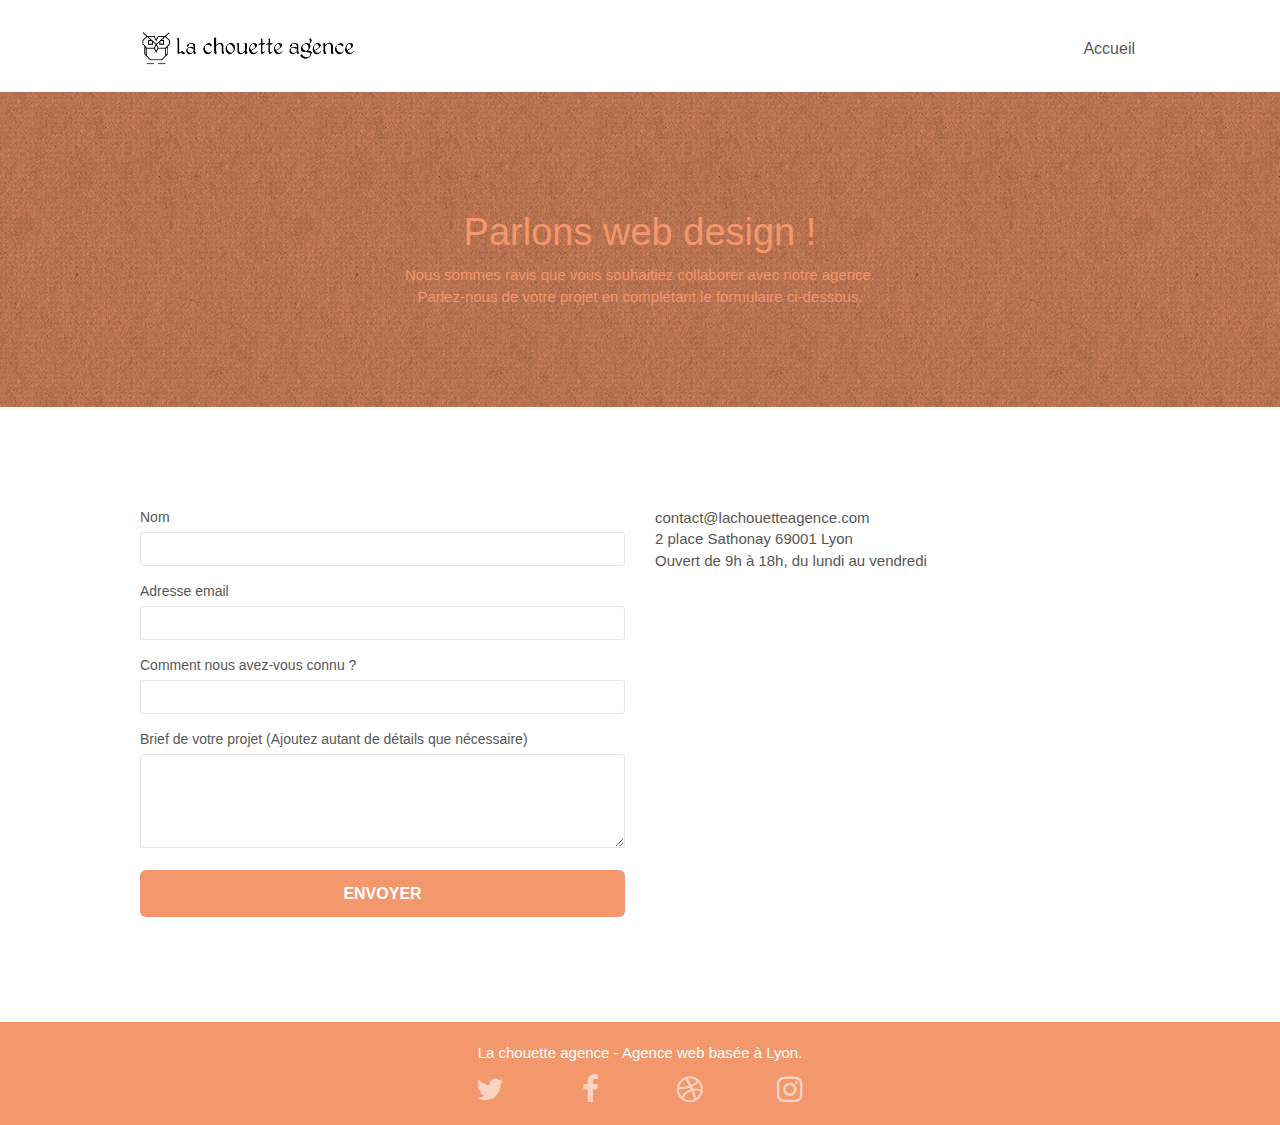
==== contact.html @ 7e9696ad "Suppress Meta Keyword" ====
<!DOCTYPE html>
<html lang="fr">
    <head>
        <meta charset="utf-8" />
        <meta name="description" content="" />
        <meta
            name="viewport"
            content="width=device-width, initial-scale=1.0, viewport-fit=cover"
        />
        <link rel="shortcut icon" type="image/png" href="favicon.jpg" />

        <link rel="stylesheet" type="text/css" href="./css/bootstrap.css" />
        <link rel="stylesheet" type="text/css" href="style.css" />
        <link rel="stylesheet" type="text/css" href="./css/font-awesome.css" />

        <link rel="stylesheet" type="text/css" href="./css/et-line.css" />
        <script src="./js/jquery-2.1.0.js"></script>
        <script src="./js/bootstrap.js"></script>
        <script src="./js/blocs.js"></script>
        <script src="./js/jqBootstrapValidation.js"></script>
        <script src="./js/formHandler.js"></script>
        <script src="./js/gmaps.js"></script>
        <title>La chouette agence - Contact - Agence de webdesign - Lyon</title>

        <!-- Analytics -->

        <!-- Analytics END -->
    </head>
    <body>
        <!-- Principal conteneur -->
        <div class="page-container">
            <!-- header-->
            <header class="bloc bgc-white l-bloc" id="bloc-0">
                <div class="container bloc-sm">
                    <nav class="navbar row">
                        <div class="navbar-header">
                            <a class="navbar-brand" href="index.html"
                                ><img
                                    src="img/la-chouette-agence.png"
                                    alt="La chouette agence"
                                    height="40"
                            /></a>
                            <button
                                id="nav-toggle"
                                type="button"
                                class="ui-navbar-toggle navbar-toggle"
                                data-toggle="collapse"
                                data-target=".navbar-1"
                            >
                                <span class="sr-only">Toggle navigation</span
                                ><span class="icon-bar"></span
                                ><span class="icon-bar"></span
                                ><span class="icon-bar"></span>
                            </button>
                        </div>
                        <div
                            class="
                                collapse
                                navbar-collapse navbar-1
                                special-dropdown-nav
                            "
                        >
                            <ul class="site-navigation nav navbar-nav">
                                <li>
                                    <a href="index.html">Accueil</a>
                                </li>
                            </ul>
                        </div>
                    </nav>
                </div>
            </header>
            <!-- header END -->

            <!-- bloc-6 -->
            <div
                class="
                    bloc
                    bg-dots-bg bg-repeat
                    bgc-atomic-tangerine
                    d-bloc
                    bloc-bg-texture
                    texture-paper
                "
                id="bloc-6"
            >
                <div class="container bloc-lg">
                    <div class="row">
                        <div class="col-sm-12">
                            <h1 class="text-center hero-bloc-text tc-white">
                                Parlons web design !
                            </h1>
                            <p
                                class="
                                    text-center
                                    mg-lg
                                    tc-white
                                    tight-width-whitespace
                                "
                            >
                                Nous sommes ravis que vous souhaitiez collaborer
                                avec notre agence.<br />
                                Parlez-nous de votre projet en complétant le
                                formulaire ci-dessous.
                            </p>
                        </div>
                    </div>
                </div>
            </div>
            <!-- bloc-6 END -->

            <!-- bloc-7 -->
            <div class="bloc bgc-white l-bloc" id="bloc-7">
                <div class="container bloc-lg">
                    <div class="row">
                        <div class="col-sm-6">
                            <form
                                id="form_1"
                                novalidate
                                success-msg="Your message has been sent."
                                fail-msg="Sorry it seems that our mail server is not responding, Sorry for the inconvenience!"
                            >
                                <div class="form-group">
                                    <label> Nom </label>
                                    <input
                                        id="name"
                                        class="form-control"
                                        required
                                    />
                                </div>
                                <div class="form-group">
                                    <label> Adresse email </label>
                                    <input
                                        id="email"
                                        class="form-control"
                                        type="email"
                                        required
                                    />
                                </div>
                                <div class="form-group">
                                    <label>
                                        Comment nous avez-vous connu ?
                                    </label>
                                    <input
                                        class="form-control"
                                        type="email"
                                        required
                                        id="input_504"
                                    />
                                </div>
                                <div class="form-group">
                                    <label>
                                        Brief de votre projet (Ajoutez autant de
                                        détails que nécessaire)<br /> </label
                                    ><textarea
                                        id="message"
                                        class="form-control"
                                        rows="4"
                                        cols="50"
                                        required
                                    ></textarea>
                                </div>
                                <button
                                    class="
                                        bloc-button
                                        btn btn-lg btn-block
                                        cta-hero
                                        btn-atomic-tangerine
                                    "
                                    type="submit"
                                >
                                    Envoyer
                                </button>
                            </form>
                        </div>
                        <div class="col-sm-6">
                            <p>
                                contact@lachouetteagence.com<br />2 place
                                Sathonay 69001 Lyon<br />Ouvert de 9h à 18h, du
                                lundi au vendredi<br />
                            </p>
                        </div>
                    </div>
                </div>
            </div>
            <!-- bloc-7 END -->

            <!-- ScrollToTop Button -->
            <a
                class="bloc-button btn btn-d scrollToTop"
                onclick="scrollToTarget('1')"
                ><span class="fa fa-chevron-up"></span
            ></a>
            <!-- ScrollToTop Button END-->

            <!-- Footer - bloc-8 -->
            <div class="bloc bgc-atomic-tangerine d-bloc" id="bloc-8">
                <div class="container bloc-sm">
                    <div class="row">
                        <div class="col-sm-12">
                            <p class="text-center white">
                                La chouette agence - Agence web basée à Lyon.<br />
                            </p>
                            <div class="row row-no-gutters social">
                                <div class="col-sm-3">
                                    <div class="text-center">
                                        <a class="social" href="index.html"
                                            ><span
                                                class="fa fa-twitter icon-md"
                                            ></span
                                        ></a>
                                    </div>
                                </div>
                                <div class="col-sm-3">
                                    <div class="text-center">
                                        <a class="social" href="index.html"
                                            ><span
                                                class="fa fa-facebook icon-md"
                                            ></span
                                        ></a>
                                    </div>
                                </div>
                                <div class="col-sm-3">
                                    <div class="text-center">
                                        <a class="social" href="index.html"
                                            ><span
                                                class="fa fa-dribbble icon-md"
                                            ></span
                                        ></a>
                                    </div>
                                </div>
                                <div class="col-sm-3">
                                    <div class="text-center">
                                        <a class="social" href="index.html"
                                            ><span
                                                class="fa fa-instagram icon-md"
                                            ></span
                                        ></a>
                                    </div>
                                </div>
                            </div>
                        </div>
                    </div>
                </div>
            </div>
            <!-- Footer - bloc-8 END -->
        </div>
        <!-- Principal conteneur END -->
    </body>
</html>
---- style.css ----
body {
    margin: 0;
    padding: 0;
    background: #fff;
    overflow-x: hidden;
    -webkit-font-smoothing: antialiased;
    -moz-osx-font-smoothing: grayscale;
}
blockquote p {
    font-size: 17pt;
}

a,
button {
    transition: all 0.3s ease-in-out;
    outline: none !important;
}

a:hover {
    text-decoration: none;
    cursor: pointer;
}

#page-loading-blocs-notifaction {
    position: fixed;
    top: 0;
    bottom: 0;
    width: 100%;
    z-index: 100000;
    background: #ffffff url("img/pageload-spinner.gif") no-repeat center center;
}

.bloc {
    width: 100%;
    clear: both;
    background: 50% 50% no-repeat;
    padding: 0 50px;
    -webkit-background-size: cover;
    -moz-background-size: cover;
    -o-background-size: cover;
    background-size: cover;
    position: relative;
}

.bloc .container {
    padding-left: 0;
    padding-right: 0;
}

.bloc-lg {
    padding: 100px 50px;
}

.bloc-md {
    padding: 50px;
}

.bloc-sm {
    padding: 20px 50px;
}

.bg-center,
.bg-l-edge,
.bg-r-edge,
.bg-t-edge,
.bg-b-edge,
.bg-tl-edge,
.bg-bl-edge,
.bg-tr-edge,
.bg-br-edge,
.bg-repeat {
    -webkit-background-size: auto !important;
    -moz-background-size: auto !important;
    -o-background-size: auto !important;
    background-size: auto !important;
}

.bg-repeat {
    background: repeat;
}

.bg-t-edge {
    background: top no-repeat;
}

.bloc-bg-texture::before {
    content: "";
    background-size: 2px 2px;
    position: absolute;
    top: 0;
    bottom: 0;
    left: 0;
    right: 0;
}

.texture-paper::before {
    background: url("img/texture-paper.png");
    background-size: 280px 280px;
}

.b-parallax {
    background-attachment: fixed;
}

.d-bloc {
    color: rgba(255, 255, 255, 0.7);
}

.d-bloc button:hover {
    color: rgba(255, 255, 255, 0.9);
}

.d-bloc .icon-round,
.d-bloc .icon-square,
.d-bloc .icon-rounded,
.d-bloc .icon-semi-rounded-a,
.d-bloc .icon-semi-rounded-b {
    border-color: rgba(255, 255, 255, 0.9);
}

.d-bloc .divider-h span {
    border-color: rgba(255, 255, 255, 0.2);
}

.d-bloc .a-btn,
.d-bloc .navbar a,
.d-bloc .navbar-brand,
.d-bloc a .icon-sm,
.d-bloc a .icon-md,
.d-bloc a .icon-lg,
.d-bloc a .icon-xl,
.d-bloc h1 a,
.d-bloc h2 a,
.d-bloc h3 a,
.d-bloc h4 a,
.d-bloc h5 a,
.d-bloc h6 a,
.d-bloc p a {
    color: rgba(255, 255, 255, 0.6);
}

.d-bloc .a-btn:hover,
.d-bloc .navbar a:hover,
.d-bloc .navbar-brand:hover,
.d-bloc a:hover .icon-sm,
.d-bloc a:hover .icon-md,
.d-bloc a:hover .icon-lg,
.d-bloc a:hover .icon-xl,
.d-bloc h1 a:hover,
.d-bloc h2 a:hover,
.d-bloc h3 a:hover,
.d-bloc h4 a:hover,
.d-bloc h5 a:hover,
.d-bloc h6 a:hover,
.d-bloc p a:hover {
    color: rgba(255, 255, 255, 1);
}

.d-bloc .navbar-toggle .icon-bar {
    background: rgba(255, 255, 255, 1);
}

.d-bloc .btn-wire,
.d-bloc .btn-wire:hover {
    color: rgba(255, 255, 255, 1);
    border-color: rgba(255, 255, 255, 1);
}

.d-bloc .panel {
    color: rgba(0, 0, 0, 0.5);
}

.d-bloc .panel button:hover {
    color: rgba(0, 0, 0, 0.7);
}

.d-bloc .panel icon {
    border-color: rgba(0, 0, 0, 0.7);
}

.d-bloc .panel .divider-h span {
    border-color: rgba(0, 0, 0, 0.1);
}

.d-bloc .panel .a-btn {
    color: rgba(0, 0, 0, 0.6);
}

.d-bloc .panel .a-btn:hover {
    color: rgba(0, 0, 0, 1);
}

.d-bloc .panel .btn-wire,
.d-bloc .panel .btn-wire:hover {
    color: rgba(0, 0, 0, 0.7);
    border-color: rgba(0, 0, 0, 0.3);
}

.d-bloc .panel,
.l-bloc {
    color: rgba(0, 0, 0, 0.5);
}

.d-bloc .panel button:hover,
.l-bloc button:hover {
    color: rgba(0, 0, 0, 0.7);
}

.l-bloc .icon-round,
.l-bloc .icon-square,
.l-bloc .icon-rounded,
.l-bloc .icon-semi-rounded-a,
.l-bloc .icon-semi-rounded-b {
    border-color: rgba(0, 0, 0, 0.7);
}

.d-bloc .panel .divider-h span,
.l-bloc .divider-h span {
    border-color: rgba(0, 0, 0, 0.1);
}

.d-bloc .panel .a-btn,
.l-bloc .a-btn,
.l-bloc .navbar a,
.l-bloc .navbar-brand,
.l-bloc a .icon-sm,
.l-bloc a .icon-md,
.l-bloc a .icon-lg,
.l-bloc a .icon-xl,
.l-bloc h1 a,
.l-bloc h2 a,
.l-bloc h3 a,
.l-bloc h4 a,
.l-bloc h5 a,
.l-bloc h6 a,
.l-bloc p a {
    color: rgba(0, 0, 0, 0.6);
}

.d-bloc .panel .a-btn:hover,
.l-bloc .a-btn:hover,
.l-bloc .navbar a:hover,
.l-bloc .navbar-brand:hover,
.l-bloc a:hover .icon-sm,
.l-bloc a:hover .icon-md,
.l-bloc a:hover .icon-lg,
.l-bloc a:hover .icon-xl,
.l-bloc h1 a:hover,
.l-bloc h2 a:hover,
.l-bloc h3 a:hover,
.l-bloc h4 a:hover,
.l-bloc h5 a:hover,
.l-bloc h6 a:hover,
.l-bloc p a:hover {
    color: rgba(0, 0, 0, 1);
}

.l-bloc .navbar-toggle .icon-bar {
    color: rgba(0, 0, 0, 0.6);
}

.d-bloc .panel .btn-wire,
.d-bloc .panel .btn-wire:hover,
.l-bloc .btn-wire,
.l-bloc .btn-wire:hover {
    color: rgba(0, 0, 0, 0.7);
    border-color: rgba(0, 0, 0, 0.3);
}

.voffset {
    margin-top: 30px;
}

.voffset-lg {
    margin-top: 80px;
}

.row-no-gutters {
    margin-right: 0;
    margin-left: 0;
}

.row.row-no-gutters > [class^="col-"],
.row.row-no-gutters > [class*=" col-"] {
    padding-right: 0;
    padding-left: 0;
}

#bloc-1-hero h1 {
    font-size: 32px;
}

.navbar {
    margin-bottom: 0;
    z-index: 1;
}

.navbar-brand {
    height: auto;
    padding: 3px 15px;
    font-size: 25px;
    font-weight: normal;
    font-weight: 600;
    line-height: 44px;
}

.navbar-brand img {
    max-height: 200px;
    margin: 0 5px 0 0;
    display: inline;
}

.navbar-brand img[src$="svg"] {
    min-width: 100px;
}

.nav-center .navbar-brand img {
    margin: 0;
}

.navbar .nav {
    padding-top: 2px;
    margin-right: -16px;
    float: right;
    z-index: 1;
}

.nav > li {
    float: left;
    margin-top: 4px;
    font-size: 16px;
}

.navbar-nav .open .dropdown-menu > li > a {
    text-align: inherit;
}

.nav > li a:hover,
.nav > li a:focus {
    background: transparent;
}

.navbar-toggle {
    margin: 10px 10px 0 0;
    border: 0px;
}

.navbar-toggle:hover {
    background: transparent !important;
}

.navbar-toggle .icon-bar {
    background-color: rgba(0, 0, 0, 0.5);
    width: 26px;
}

.nav-invert .navbar .nav {
    float: left;
}

.nav-invert .navbar-header,
.nav-invert .navbar-brand {
    float: right;
    position: relative;
    z-index: 2;
}

@media (min-width: 768px) {
    .site-navigation {
        position: absolute;
        top: 50%;
        right: 20px;
        transform: translate(0, -50%);
        -webkit-transform: translateY(-50%);
    }
    .nav > li .dropdown-menu a,
    .nav > li .dropdown-menu a:hover {
        color: #484848;
    }
    .nav-invert .site-navigation {
        left: 0;
        right: 0;
    }
    .nav-center {
        text-align: center;
    }
    .nav-center .navbar-header {
        width: 100%;
    }
    .nav-center .navbar-header,
    .nav-center .navbar-brand,
    .nav-center .nav > li {
        float: none;
        display: inline-block;
    }
    .nav-center .site-navigation {
        position: relative;
        width: 100%;
        right: 0;
        margin-right: 0px;
        margin-top: 20px;
    }
    .nav-center.mini-nav .navbar-toggle {
        float: none;
        margin: 10px auto 0;
    }
}

.nav > li > .dropdown a {
    background: none !important;
    display: block;
    padding: 14px 15px;
}

nav .caret {
    margin: 0 5px;
}

.dropdown-menu .dropdown-menu {
    top: -8px;
    left: 100%;
}

.dropdown-menu .dropmenu-flow-right {
    top: 100%;
    left: 0;
    margin-left: -1px;
    border-top-left-radius: 0;
    border-top-right-radius: 0;
}

.dropdown-menu .dropdown span {
    border: 4px solid black;
    border-top-color: transparent;
    border-right-color: transparent;
    border-bottom-color: transparent;
    margin: 6px -5px 0 0 !important;
    float: right;
}

.mg-md {
    margin-top: 10px;
    margin-bottom: 20px;
}

.mg-lg {
    margin-top: 10px;
    margin-bottom: 40px;
}

.btn {
    margin: 0 5px 5px 0;
}

.btn.pull-right {
    margin: 0 0 5px 5px;
}

.btn-d,
.btn-d:hover,
.btn-d:focus {
    color: #fff;
    background: rgba(0, 0, 0, 0.3);
}

button {
    outline: none !important;
}

.btn-rd {
    border-radius: 40px;
}

.btn-clean {
    border: 1px solid rgba(0, 0, 0, 0.08);
    border-bottom-color: rgba(0, 0, 0, 0.1);
    text-shadow: 0 1px 0 rgba(0, 0, 1, 0.1);
    box-shadow: 0 1px 3px rgba(0, 0, 1, 0.25),
        inset 0 1px 0 0 rgba(255, 255, 255, 0.15);
}

.icon-md {
    font-size: 30px !important;
}

.icon-lg {
    font-size: 60px !important;
}

.sm-shadow {
    text-shadow: 0 1px 2px rgba(0, 0, 0, 0.3);
}

.panel-sq,
.panel-sq .panel-heading,
.panel-sq .panel-footer {
    border-radius: 0;
}

.panel-rd {
    border-radius: 30px;
}

.panel-rd .panel-heading {
    border-radius: 29px 29px 0 0;
}

.panel-rd .panel-footer {
    border-radius: 0 0 29px 29px;
}

.form-control {
    border-color: rgba(0, 0, 0, 0.1);
    box-shadow: none;
}

.scrollToTop {
    width: 40px;
    height: 40px;
    position: fixed;
    bottom: 20px;
    right: 20px;
    opacity: 0;
    z-index: 500;
    transition: all 0.3s ease-in-out;
}

.scrollToTop span {
    margin-top: 6px;
}

.showScrollTop {
    font-size: 14px;
    opacity: 1;
}

a[data-lightbox] {
    position: relative;
    display: block;
    text-align: center;
}

a[data-lightbox]:hover::before {
    content: "+";
    font-family: "HelveticaNeue-Light", "Helvetica Neue Light", "Helvetica Neue",
        Helvetica, Arial;
    font-size: 32px;
    width: 50px;
    height: 50px;
    margin-left: -25px;
    border-radius: 50%;
    background: rgba(0, 0, 0, 0.6);
    color: #fff;
    font-weight: 100;
    z-index: 1;
    position: absolute;
    top: 50%;
    transform: translateY(-50%);
    -webkit-transform: translateY(-50%);
}

a[data-lightbox]:hover img {
    opacity: 0.6;
    -webkit-animation-fill-mode: none;
    animation-fill-mode: none;
}

#lightbox-modal {
    display: flex;
    align-items: center;
}

#lightbox-modal .modal-dialog {
    width: 90%;
    max-width: 900px;
    margin: 0 auto 0;
}

#lightbox-modal .modal-dialog img {
    max-height: 90vh;
    margin: 0 auto;
}

.lightbox-caption {
    padding: 20px;
    color: #fff;
    background: rgba(0, 0, 0, 0.5);
    position: absolute;
    left: 15px;
    right: 15px;
    bottom: 5px;
}

.close-lightbox {
    color: #fff;
    font-size: 30px;
    position: absolute;
    top: 20px;
    right: 20px;
    z-index: 20;
    background: rgba(0, 0, 0, 0.5);
    border: none;
    line-height: 30px;
    padding: 0 9px 5px;
    opacity: 0.3;
}

.close-lightbox:hover,
.next-lightbox:hover,
.prev-lightbox:hover {
    opacity: 1;
    color: #fff;
}

.next-lightbox,
.prev-lightbox {
    font-size: 20px;
    color: rgba(255, 255, 255, 0.9);
    background: rgba(0, 0, 0, 0.5);
    transition: all 0.2s ease-in-out;
    position: absolute;
    top: 45%;
    z-index: 1;
    opacity: 0.4;
}

.next-lightbox {
    padding: 6px 8px 1px 13px;
    right: 25px;
}

.prev-lightbox {
    padding: 6px 13px 1px 10px;
    left: 25px;
}

.snapshot-lb .modal-body {
    padding-bottom: 45px;
}

.snapshot-lb .lightbox-caption {
    padding: 0;
    color: rgba(0, 0, 0, 0.5);
    background: none;
}

h1,
h2,
h3,
h4,
h5,
h6,
p,
label,
.btn,
a {
    font-family: "helvetica";
    font-weight: 400;
    color: #575757 !important;
}

.container {
    max-width: 1000px;
}

.hero-bloc-text {
    font-size: 38px;
}

.hero-bloc-text-sub {
    font-size: 36px;
}

.statement-bloc-text {
    line-height: 26px;
    font-style: italic;
    font-size: 20px;
    text-align: center;
    font-weight: lighter;
    max-width: 520px;
    margin: auto auto auto auto;
}

p {
    font-size: 15px;
}

.tight-width-whitespace {
    max-width: 600px;
    margin: auto auto auto auto;
}

.h1 {
    font-size: 20px;
    font-family: "Open Sans";
}

.cta-hero {
    margin-top: 22px;
    color: #ffffff !important;
    text-transform: uppercase;
    padding: 12px 28px 12px 28px;
    font-size: 16px;
    font-weight: 700;
}

.social {
    max-width: 400px;
    margin: auto auto auto auto;
}

h2 {
    font-size: 22px;
    line-height: 1.4em;
}

h3 {
    font-size: 15px;
    text-transform: uppercase;
    font-weight: 700;
    color: #333333 !important;
}

.med-width-whitespace {
    max-width: 800px;
    margin: auto auto auto auto;
    box-shadow: 0px 0px 0px #000000;
}

h1 {
    color: #333333 !important;
}

h4 {
    color: #333333 !important;
}

.icons {
    margin-bottom: 14px;
    margin-top: 24px;
}

.white {
    color: #ffffff !important;
}

.portfolio-thumb {
    margin-bottom: 24px;
}

.portfolio-row {
    margin-bottom: 44px;
    margin-top: 50px;
}

.avatar {
    box-shadow: 0px 4px 9px rgba(0, 0, 0, 0.3);
}

.black-background {
    background-color: rgba(165, 147, 99, 0.7);
    padding: 40px 40px 40px 40px;
}

.bold-link {
    font-weight: 900;
    text-decoration: underline !important;
}

.bgc-white {
    background-color: #ffffff;
}

.bgc-dark-slate-blue {
    background-color: #364577;
}

.bgc-atomic-tangerine {
    background-color: #f3976c;
}

.tc-white {
    color: #f3976c !important;
}

.btn-atomic-tangerine {
    background: #f3976c;
    color: #ffffff !important;
}

.btn-atomic-tangerine:hover {
    background: #c27956 !important;
    color: #ffffff !important;
}

.ltc-white {
    color: #ffffff !important;
}

.ltc-white:hover {
    color: #cccccc !important;
}

.ltc-atomic-tangerine {
    color: #f3976c !important;
}

.ltc-atomic-tangerine:hover {
    color: #c27956 !important;
}

.icon-dark-slate-blue {
    color: #364577 !important;
    border-color: #364577 !important;
}

.bg-dots-bg {
    background-image: url("img/dots-bg.png");
}

.bg-lines-h2-bg {
    background-image: url("img/lines-h2-bg.png");
}

.bg-banniere {
    background-image: url("img/la-chouette-agence-banniere.jpg");
}

.bg-presentation {
    background-image: url("img/image-de-presentation.bmp");
}

@media (max-width: 1024px) {
    .bloc {
        padding-left: 20px;
        padding-right: 20px;
    }
    .bloc.full-width-bloc,
    .bloc-tile-2.full-width-bloc .container,
    .bloc-tile-3.full-width-bloc .container,
    .bloc-tile-4.full-width-bloc .container {
        padding-left: 0;
        padding-right: 0;
    }
}

@media (max-width: 992px) and (min-width: 768px) {
    .navbar .nav {
        max-width: 80%;
    }
    .nav-center.navbar .nav {
        max-width: 100%;
    }
}

@media only screen and (min-device-width: 768px) and (max-device-width: 1024px) and (orientation: landscape) {
    .b-parallax {
        background-attachment: scroll;
    }
}

@media only screen and (min-device-width: 1024px) and (max-device-width: 1366px) and (-webkit-min-device-pixel-ratio: 1.5) {
    .b-parallax {
        background-attachment: scroll;
    }
}

@media (max-width: 991px) {
    .container {
        width: 100%;
    }
    .b-parallax {
        background-attachment: scroll;
    }
    .page-container,
    #hero-bloc {
        overflow-x: hidden;
        position: relative;
    }
    .bloc {
        padding-left: constant(safe-area-inset-left);
        padding-right: constant(safe-area-inset-right);
    }
    .bloc-group,
    .bloc-group .bloc {
        display: block;
        width: 100%;
    }
    .bloc-fill-screen .fill-bloc-top-edge,
    .bloc-fill-screen .fill-bloc-bottom-edge {
        padding: 0 20px;
        padding-left: constant(safe-area-inset-left);
        padding-right: constant(safe-area-inset-right);
    }
}

@media (max-width: 767px) {
    .page-container {
        overflow-x: hidden;
        position: relative;
    }
    h1,
    h2,
    h3,
    h4,
    h5,
    h6,
    p,
    #disqus_thread {
        padding-left: 10px !important;
        padding-right: 10px !important;
    }
    .b-parallax {
        background-attachment: scroll;
    }
    .navbar .nav {
        padding-top: 0;
        border-top: 1px solid rgba(0, 0, 0, 0.2);
        float: none !important;
    }
    .navbar.row {
        margin-left: 0;
        margin-right: 0;
    }
    .site-navigation {
        position: inherit;
        transform: none;
        -webkit-transform: none;
        -ms-transform: none;
    }
    .nav > li {
        margin-top: 0;
        border-bottom: 1px solid rgba(0, 0, 0, 0.1);
        background: rgba(0, 0, 0, 0.05);
        text-align: left;
        padding-left: 15px;
        width: 100%;
    }
    .nav > li:hover {
        background: rgba(0, 0, 0, 0.08);
    }
    .dropdown .dropdown a .caret {
        float: none;
        margin: 5px 0 0 10px !important;
        border: 4px solid black;
        border-bottom-color: transparent;
        border-right-color: transparent;
        border-left-color: transparent;
    }
    #hero-bloc .navbar .nav {
        background: rgba(0, 0, 0, 0.8);
    }
    #hero-bloc .navbar .nav a {
        color: rgba(255, 255, 255, 0.6);
    }
    .hero {
        padding: 50px 0;
    }
    .hero-nav {
        left: -1px;
        right: -1px;
    }
    .navbar-collapse {
        padding: 0;
        overflow-x: hidden;
        -webkit-box-shadow: none;
        box-shadow: none;
    }
    .navbar-brand img {
        max-height: 40px;
        width: auto;
    }
    .nav-invert .navbar-header {
        float: none;
        width: 100%;
    }
    .nav-invert .navbar-toggle {
        float: left;
        margin-left: 10px;
    }
    .bloc {
        padding-left: 0;
        padding-right: 0;
    }
    .bloc-xxl,
    .bloc-xl,
    .bloc-lg {
        padding: 40px 0;
    }
    .bloc-sm,
    .bloc-md {
        padding-left: 0;
        padding-right: 0;
    }
    .bloc-tile-2 .container,
    .bloc-tile-3 .container,
    .bloc-tile-4 .container,
    .bloc-fill-screen .fill-bloc-top-edge,
    .bloc-fill-screen .fill-bloc-bottom-edge {
        padding-left: 0;
        padding-right: 0;
    }
    .a-block {
        padding: 0 10px;
    }
    .btn-dwn {
        display: none;
    }
    .voffset {
        margin-top: 5px;
    }
    .voffset-md {
        margin-top: 20px;
    }
    .voffset-lg {
        margin-top: 30px;
    }
    form {
        padding: 5px;
    }
    .close-lightbox {
        display: inline-block;
    }
    .blocsapp-device-iphone5 {
        background-size: 216px 425px;
        padding-top: 60px;
        width: 216px;
        height: 425px;
    }
    .blocsapp-device-iphone5 img {
        width: 180px;
        height: 320px;
    }
}

@media (max-width: 400px) {
    .bloc {
        padding-left: 0;
        padding-right: 0;
    }
}

@media (max-width: 767px) {
    .bloc-mob-center-text {
        text-align: center;
    }
}
---- css/et-line.css ----
@font-face {
    font-family: et-line;
    src: url(../fonts/et-line.eot);
    src: url(../fonts/et-line.eot?#iefix) format('embedded-opentype'), url(../fonts/et-line.woff) format('woff'), url(../fonts/et-line.ttf) format('truetype'), url(../fonts/et-line.svg#et-line) format('svg');
    font-weight: 400;
    font-style: normal
}

.et-icon-adjustments,
.et-icon-alarmclock,
.et-icon-anchor,
.et-icon-aperture,
.et-icon-attachment,
.et-icon-bargraph,
.et-icon-basket,
.et-icon-beaker,
.et-icon-bike,
.et-icon-book-open,
.et-icon-briefcase,
.et-icon-browser,
.et-icon-calendar,
.et-icon-camera,
.et-icon-caution,
.et-icon-chat,
.et-icon-circle-compass,
.et-icon-clipboard,
.et-icon-clock,
.et-icon-cloud,
.et-icon-compass,
.et-icon-desktop,
.et-icon-dial,
.et-icon-document,
.et-icon-documents,
.et-icon-download,
.et-icon-dribbble,
.et-icon-edit,
.et-icon-envelope,
.et-icon-expand,
.et-icon-facebook,
.et-icon-flag,
.et-icon-focus,
.et-icon-gears,
.et-icon-genius,
.et-icon-gift,
.et-icon-global,
.et-icon-globe,
.et-icon-googleplus,
.et-icon-grid,
.et-icon-happy,
.et-icon-hazardous,
.et-icon-heart,
.et-icon-hotairballoon,
.et-icon-hourglass,
.et-icon-key,
.et-icon-laptop,
.et-icon-layers,
.et-icon-lifesaver,
.et-icon-lightbulb,
.et-icon-linegraph,
.et-icon-linkedin,
.et-icon-lock,
.et-icon-magnifying-glass,
.et-icon-map,
.et-icon-map-pin,
.et-icon-megaphone,
.et-icon-mic,
.et-icon-mobile,
.et-icon-newspaper,
.et-icon-notebook,
.et-icon-paintbrush,
.et-icon-paperclip,
.et-icon-pencil,
.et-icon-phone,
.et-icon-picture,
.et-icon-pictures,
.et-icon-piechart,
.et-icon-presentation,
.et-icon-pricetags,
.et-icon-printer,
.et-icon-profile-female,
.et-icon-profile-male,
.et-icon-puzzle,
.et-icon-quote,
.et-icon-recycle,
.et-icon-refresh,
.et-icon-ribbon,
.et-icon-rss,
.et-icon-sad,
.et-icon-scissors,
.et-icon-scope,
.et-icon-search,
.et-icon-shield,
.et-icon-speedometer,
.et-icon-strategy,
.et-icon-streetsign,
.et-icon-tablet,
.et-icon-target,
.et-icon-telescope,
.et-icon-toolbox,
.et-icon-tools,
.et-icon-tools-2,
.et-icon-trophy,
.et-icon-tumblr,
.et-icon-twitter,
.et-icon-upload,
.et-icon-video,
.et-icon-wallet,
.et-icon-wine {
    font-family: et-line;
    speak: none;
    font-style: normal;
    font-weight: 400;
    font-variant: normal;
    text-transform: none;
    line-height: 1;
    -webkit-font-smoothing: antialiased;
    -moz-osx-font-smoothing: grayscale;
    display: inline-block
}

.et-icon-mobile:before {
    content: "\e000"
}

.et-icon-laptop:before {
    content: "\e001"
}

.et-icon-desktop:before {
    content: "\e002"
}

.et-icon-tablet:before {
    content: "\e003"
}

.et-icon-phone:before {
    content: "\e004"
}

.et-icon-document:before {
    content: "\e005"
}

.et-icon-documents:before {
    content: "\e006"
}

.et-icon-search:before {
    content: "\e007"
}

.et-icon-clipboard:before {
    content: "\e008"
}

.et-icon-newspaper:before {
    content: "\e009"
}

.et-icon-notebook:before {
    content: "\e00a"
}

.et-icon-book-open:before {
    content: "\e00b"
}

.et-icon-browser:before {
    content: "\e00c"
}

.et-icon-calendar:before {
    content: "\e00d"
}

.et-icon-presentation:before {
    content: "\e00e"
}

.et-icon-picture:before {
    content: "\e00f"
}

.et-icon-pictures:before {
    content: "\e010"
}

.et-icon-video:before {
    content: "\e011"
}

.et-icon-camera:before {
    content: "\e012"
}

.et-icon-printer:before {
    content: "\e013"
}

.et-icon-toolbox:before {
    content: "\e014"
}

.et-icon-briefcase:before {
    content: "\e015"
}

.et-icon-wallet:before {
    content: "\e016"
}

.et-icon-gift:before {
    content: "\e017"
}

.et-icon-bargraph:before {
    content: "\e018"
}

.et-icon-grid:before {
    content: "\e019"
}

.et-icon-expand:before {
    content: "\e01a"
}

.et-icon-focus:before {
    content: "\e01b"
}

.et-icon-edit:before {
    content: "\e01c"
}

.et-icon-adjustments:before {
    content: "\e01d"
}

.et-icon-ribbon:before {
    content: "\e01e"
}

.et-icon-hourglass:before {
    content: "\e01f"
}

.et-icon-lock:before {
    content: "\e020"
}

.et-icon-megaphone:before {
    content: "\e021"
}

.et-icon-shield:before {
    content: "\e022"
}

.et-icon-trophy:before {
    content: "\e023"
}

.et-icon-flag:before {
    content: "\e024"
}

.et-icon-map:before {
    content: "\e025"
}

.et-icon-puzzle:before {
    content: "\e026"
}

.et-icon-basket:before {
    content: "\e027"
}

.et-icon-envelope:before {
    content: "\e028"
}

.et-icon-streetsign:before {
    content: "\e029"
}

.et-icon-telescope:before {
    content: "\e02a"
}

.et-icon-gears:before {
    content: "\e02b"
}

.et-icon-key:before {
    content: "\e02c"
}

.et-icon-paperclip:before {
    content: "\e02d"
}

.et-icon-attachment:before {
    content: "\e02e"
}

.et-icon-pricetags:before {
    content: "\e02f"
}

.et-icon-lightbulb:before {
    content: "\e030"
}

.et-icon-layers:before {
    content: "\e031"
}

.et-icon-pencil:before {
    content: "\e032"
}

.et-icon-tools:before {
    content: "\e033"
}

.et-icon-tools-2:before {
    content: "\e034"
}

.et-icon-scissors:before {
    content: "\e035"
}

.et-icon-paintbrush:before {
    content: "\e036"
}

.et-icon-magnifying-glass:before {
    content: "\e037"
}

.et-icon-circle-compass:before {
    content: "\e038"
}

.et-icon-linegraph:before {
    content: "\e039"
}

.et-icon-mic:before {
    content: "\e03a"
}

.et-icon-strategy:before {
    content: "\e03b"
}

.et-icon-beaker:before {
    content: "\e03c"
}

.et-icon-caution:before {
    content: "\e03d"
}

.et-icon-recycle:before {
    content: "\e03e"
}

.et-icon-anchor:before {
    content: "\e03f"
}

.et-icon-profile-male:before {
    content: "\e040"
}

.et-icon-profile-female:before {
    content: "\e041"
}

.et-icon-bike:before {
    content: "\e042"
}

.et-icon-wine:before {
    content: "\e043"
}

.et-icon-hotairballoon:before {
    content: "\e044"
}

.et-icon-globe:before {
    content: "\e045"
}

.et-icon-genius:before {
    content: "\e046"
}

.et-icon-map-pin:before {
    content: "\e047"
}

.et-icon-dial:before {
    content: "\e048"
}

.et-icon-chat:before {
    content: "\e049"
}

.et-icon-heart:before {
    content: "\e04a"
}

.et-icon-cloud:before {
    content: "\e04b"
}

.et-icon-upload:before {
    content: "\e04c"
}

.et-icon-download:before {
    content: "\e04d"
}

.et-icon-target:before {
    content: "\e04e"
}

.et-icon-hazardous:before {
    content: "\e04f"
}

.et-icon-piechart:before {
    content: "\e050"
}

.et-icon-speedometer:before {
    content: "\e051"
}

.et-icon-global:before {
    content: "\e052"
}

.et-icon-compass:before {
    content: "\e053"
}

.et-icon-lifesaver:before {
    content: "\e054"
}

.et-icon-clock:before {
    content: "\e055"
}

.et-icon-aperture:before {
    content: "\e056"
}

.et-icon-quote:before {
    content: "\e057"
}

.et-icon-scope:before {
    content: "\e058"
}

.et-icon-alarmclock:before {
    content: "\e059"
}

.et-icon-refresh:before {
    content: "\e05a"
}

.et-icon-happy:before {
    content: "\e05b"
}

.et-icon-sad:before {
    content: "\e05c"
}

.et-icon-facebook:before {
    content: "\e05d"
}

.et-icon-twitter:before {
    content: "\e05e"
}

.et-icon-googleplus:before {
    content: "\e05f"
}

.et-icon-rss:before {
    content: "\e060"
}

.et-icon-tumblr:before {
    content: "\e061"
}

.et-icon-linkedin:before {
    content: "\e062"
}

.et-icon-dribbble:before {
    content: "\e063"
}
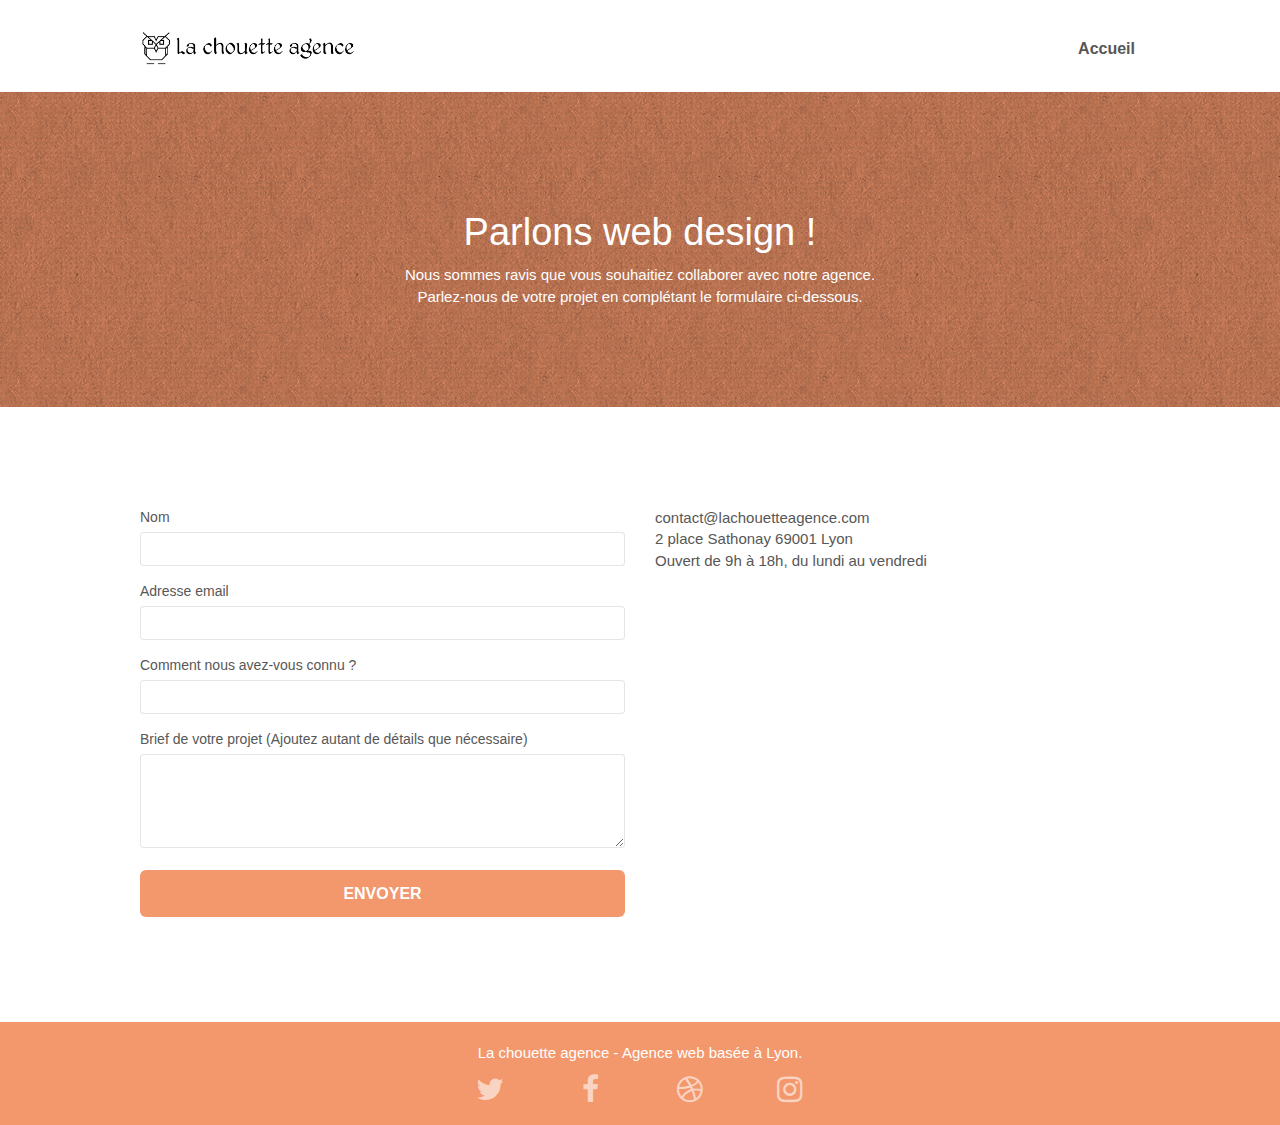
==== commit d9c30344: "Colors Adustement" ====
--- a/contact.html
+++ b/contact.html
@@ -1,5 +1,5 @@
 <!DOCTYPE html>
-<html lang="fr">
+<html lang="fr" prefix="og: http://ogp.me/ns#">
     <head>
         <meta charset="utf-8" />
         <meta name="description" content="" />
@@ -7,12 +7,24 @@
             name="viewport"
             content="width=device-width, initial-scale=1.0, viewport-fit=cover"
         />
+        <meta property="og:title" content="La chouette agence - contact" />
+        <meta
+            property="og:description"
+            content="La Chouette agence, une agence de webdesign basée à Lyon qui aide les entreprises à devenir attractives et visibles sur Internet en définissant une stratégie et un design à l'image de votre entreprise."
+        />
+        <meta property="og:image" content="img/la-chouette-agence.png" />
+        <meta property="og:image:type" content="image/png" />
+        <meta property="og:image:width" content="214" />
+        <meta property="og:image:height" content="40" />
+        <meta property="og:image:alt" content="La chouette agence" />
+        <meta
+            property="og:url"
+            content="http://www.lachouetteagence.com/contact.html"
+        />
         <link rel="shortcut icon" type="image/png" href="favicon.jpg" />
-
         <link rel="stylesheet" type="text/css" href="./css/bootstrap.css" />
         <link rel="stylesheet" type="text/css" href="style.css" />
         <link rel="stylesheet" type="text/css" href="./css/font-awesome.css" />
-
         <link rel="stylesheet" type="text/css" href="./css/et-line.css" />
         <script src="./js/jquery-2.1.0.js"></script>
         <script src="./js/bootstrap.js"></script>
@@ -21,9 +33,7 @@
         <script src="./js/formHandler.js"></script>
         <script src="./js/gmaps.js"></script>
         <title>La chouette agence - Contact - Agence de webdesign - Lyon</title>
-
         <!-- Analytics -->
-
         <!-- Analytics END -->
     </head>
     <body>
@@ -70,7 +80,6 @@
                 </div>
             </header>
             <!-- header END -->
-
             <!-- bloc-6 -->
             <div
                 class="
@@ -86,14 +95,14 @@
                 <div class="container bloc-lg">
                     <div class="row">
                         <div class="col-sm-12">
-                            <h1 class="text-center hero-bloc-text tc-white">
+                            <h1 class="text-center hero-bloc-text tc-black">
                                 Parlons web design !
                             </h1>
                             <p
                                 class="
                                     text-center
                                     mg-lg
-                                    tc-white
+                                    tc-black
                                     tight-width-whitespace
                                 "
                             >
@@ -107,7 +116,6 @@
                 </div>
             </div>
             <!-- bloc-6 END -->
-
             <!-- bloc-7 -->
             <div class="bloc bgc-white l-bloc" id="bloc-7">
                 <div class="container bloc-lg">
@@ -116,11 +124,11 @@
                             <form
                                 id="form_1"
                                 novalidate
-                                success-msg="Your message has been sent."
-                                fail-msg="Sorry it seems that our mail server is not responding, Sorry for the inconvenience!"
+                                data-success-msg="Votre message à bien été envoyé"
+                                data-fail-msg="Il semble que le serveur email ne réponde pas. Désolé pour cette inconvénient."
                             >
                                 <div class="form-group">
-                                    <label> Nom </label>
+                                    <label for="name"> Nom </label>
                                     <input
                                         id="name"
                                         class="form-control"
@@ -128,7 +136,7 @@
                                     />
                                 </div>
                                 <div class="form-group">
-                                    <label> Adresse email </label>
+                                    <label for="email"> Adresse email </label>
                                     <input
                                         id="email"
                                         class="form-control"
@@ -137,7 +145,7 @@
                                     />
                                 </div>
                                 <div class="form-group">
-                                    <label>
+                                    <label for="input_504">
                                         Comment nous avez-vous connu ?
                                     </label>
                                     <input
@@ -148,7 +156,7 @@
                                     />
                                 </div>
                                 <div class="form-group">
-                                    <label>
+                                    <label for="message">
                                         Brief de votre projet (Ajoutez autant de
                                         détails que nécessaire)<br /> </label
                                     ><textarea
@@ -160,6 +168,7 @@
                                     ></textarea>
                                 </div>
                                 <button
+                                    id="envoyer"
                                     class="
                                         bloc-button
                                         btn btn-lg btn-block
@@ -167,6 +176,7 @@
                                         btn-atomic-tangerine
                                     "
                                     type="submit"
+                                    value="Envoyer"
                                 >
                                     Envoyer
                                 </button>
@@ -183,7 +193,6 @@
                 </div>
             </div>
             <!-- bloc-7 END -->
-
             <!-- ScrollToTop Button -->
             <a
                 class="bloc-button btn btn-d scrollToTop"
@@ -191,7 +200,6 @@
                 ><span class="fa fa-chevron-up"></span
             ></a>
             <!-- ScrollToTop Button END-->
-
             <!-- Footer - bloc-8 -->
             <div class="bloc bgc-atomic-tangerine d-bloc" id="bloc-8">
                 <div class="container bloc-sm">
--- a/style.css
+++ b/style.css
@@ -293,6 +293,9 @@
 .navbar {
     margin-bottom: 0;
     z-index: 1;
+}
+.navbar a {
+    font-weight: bold;
 }
 
 .navbar-brand {
@@ -703,6 +706,12 @@
     font-size: 16px;
     font-weight: 700;
 }
+.cta-hero label {
+    margin-bottom: 0px;
+    color: #ffffff !important;
+    text-transform: uppercase;
+    font-weight: 700;
+}
 
 .social {
     max-width: 400px;
@@ -782,7 +791,9 @@
 .tc-white {
     color: #f3976c !important;
 }
-
+.tc-black {
+    color: #ffffff !important;
+}
 .btn-atomic-tangerine {
     background: #f3976c;
     color: #ffffff !important;
@@ -827,7 +838,7 @@
 }
 
 .bg-presentation {
-    background-image: url("img/image-de-presentation.bmp");
+    background-image: url("img/image-de-presentation.jpg");
 }
 
 @media (max-width: 1024px) {
